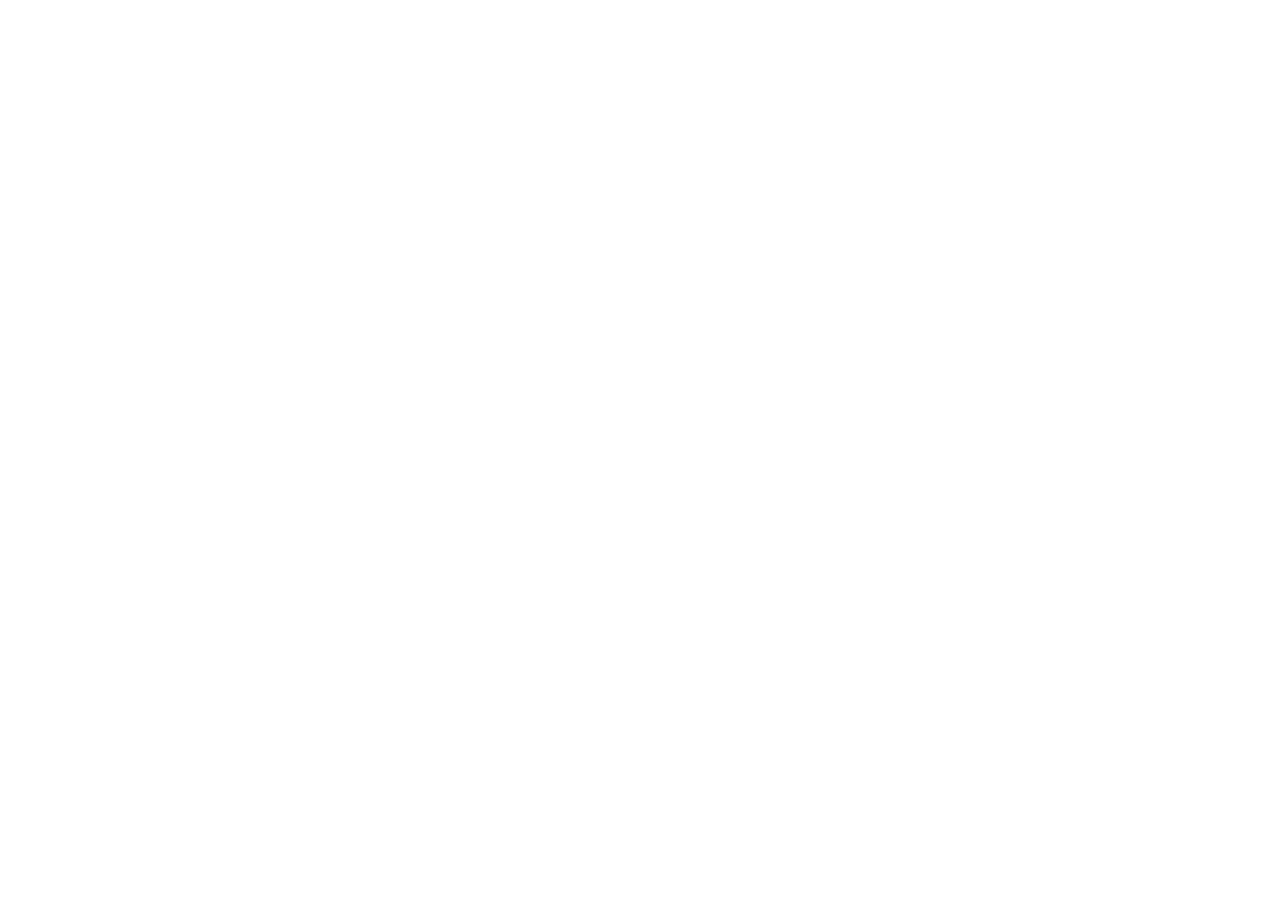
==== stormmap.html @ c69ef451 "Add files via upload" ====
<!doctype html>
<html lang="en">
<head>
    <meta charset="UTF-8">
    <meta name="viewport"
          content="width=device-width, user-scalable=no, initial-scale=1.0, maximum-scale=1.0, minimum-scale=1.0">
    <meta http-equiv="X-UA-Compatible" content="ie=edge">
    <title>stormmap</title>
</head>
<body>

</body>
</html>
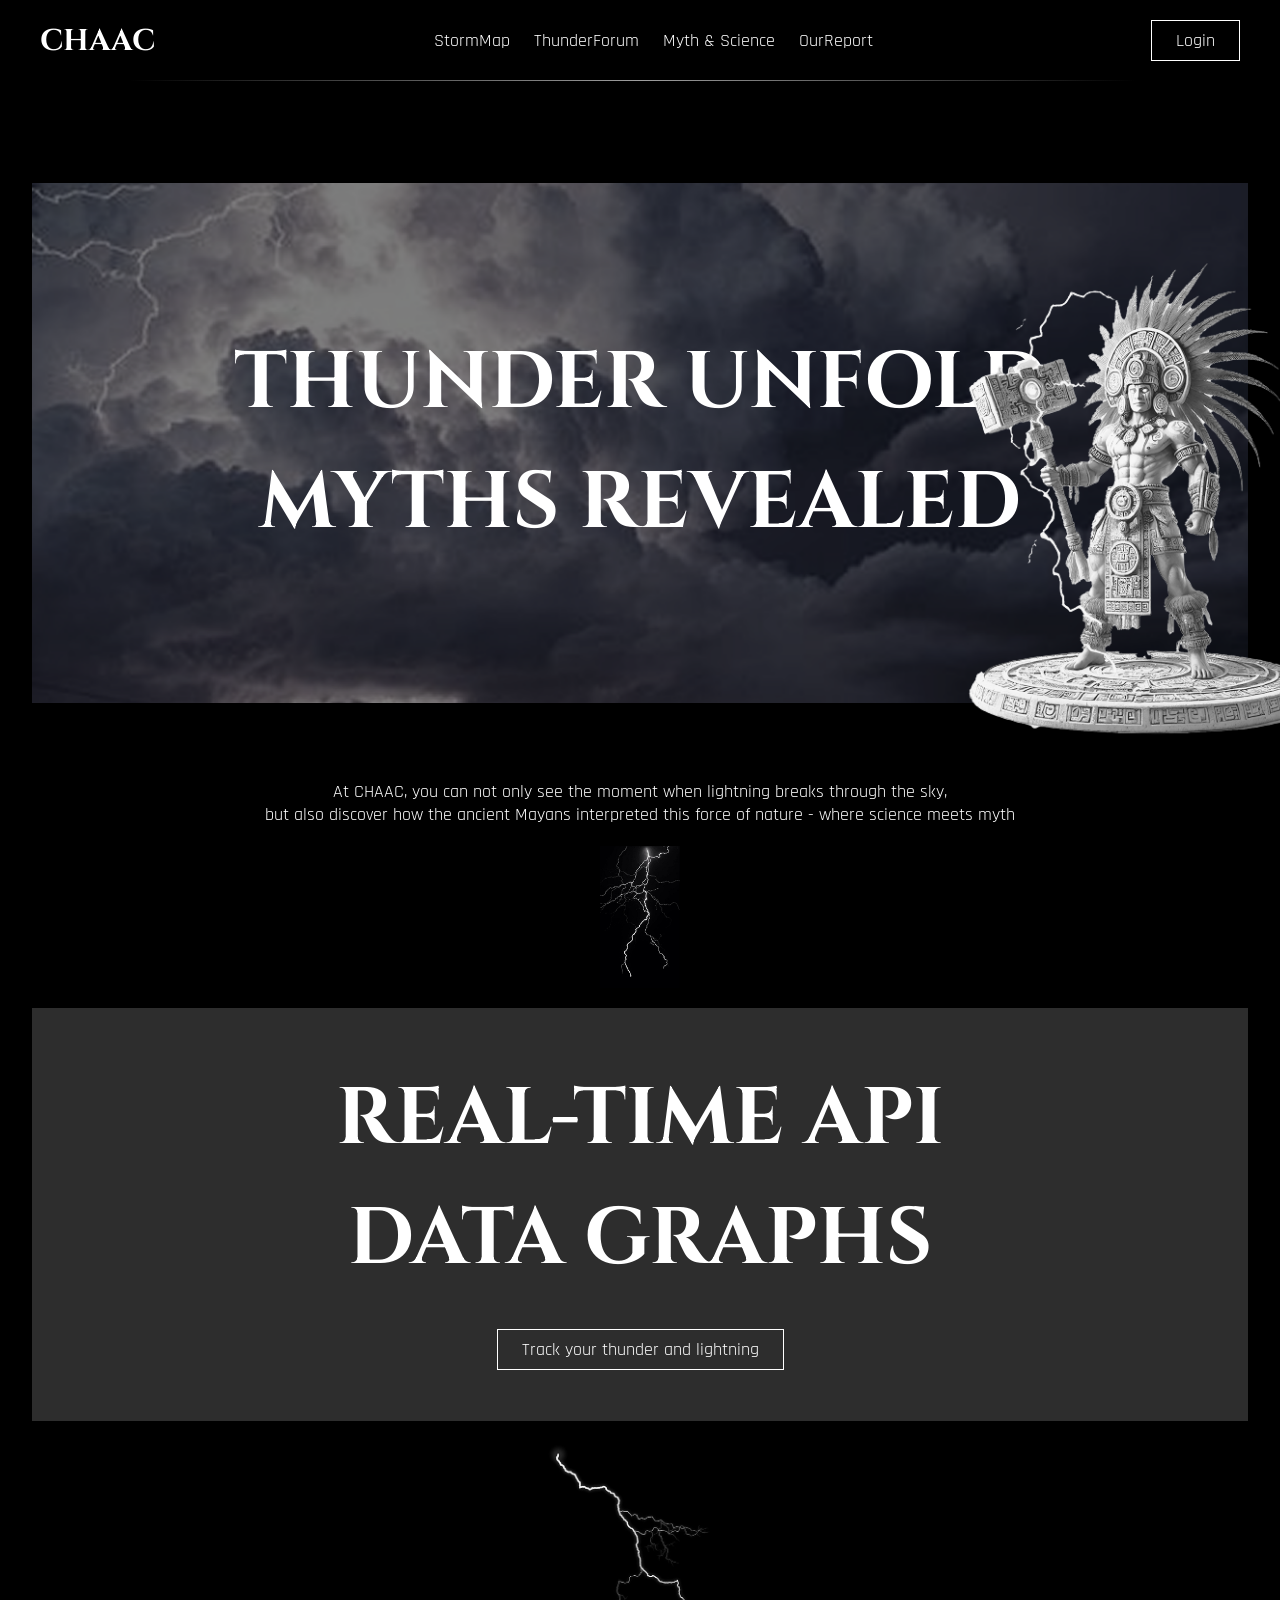
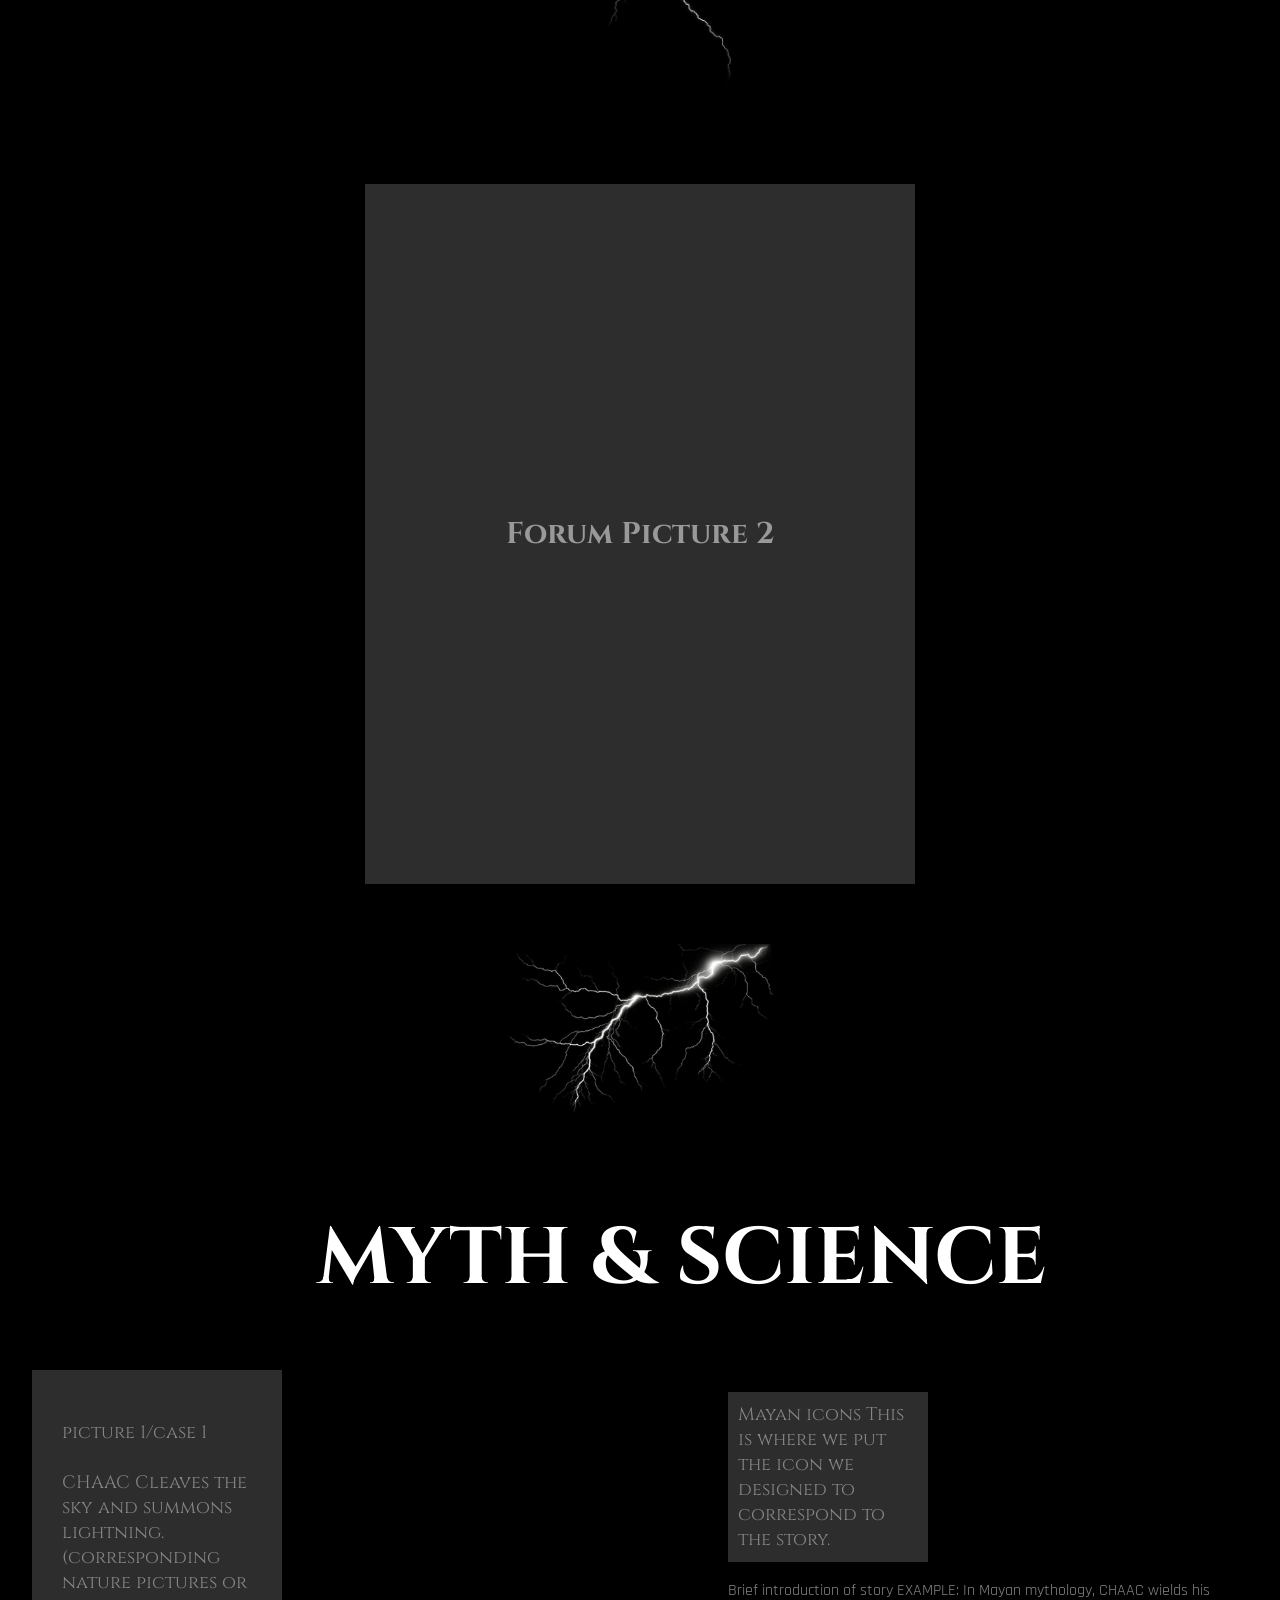
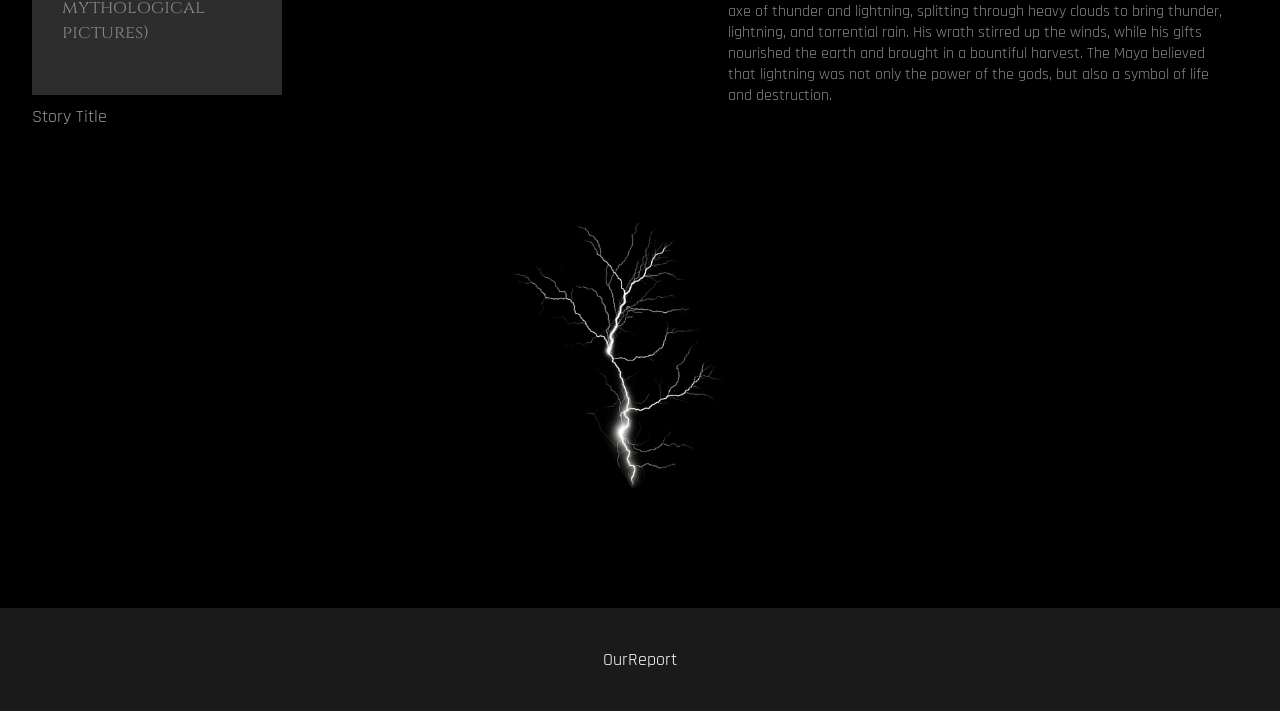
==== commit 70099a32: "Add files via upload" ====
--- a/stormmap.html
+++ b/stormmap.html
@@ -6,8 +6,155 @@
           content="width=device-width, user-scalable=no, initial-scale=1.0, maximum-scale=1.0, minimum-scale=1.0">
     <meta http-equiv="X-UA-Compatible" content="ie=edge">
     <title>stormmap</title>
+    <link rel="stylesheet" href="style.css">
 </head>
 <body>
+<header>
+    <a href="" class="logo">CHAAC</a>
+    <menu>
+        <a href="">StormMap</a>
+        <a href="">ThunderForum</a>
+        <a href="">Myth & Science</a>
+        <a href="">OurReport</a>
+    </menu>
+    <a href="" class="login">Login</a>
 
+    <div class="line"><img src="./image/navigation%20line.svg" alt=""></div>
+</header>
+<section class="map_con">
+    <div class="map_con1">
+        <div class="map_con1_img1">
+            <div class="map_con1_title">
+                thunder Unfold
+                <br>
+                Myths Revealed
+            </div>
+        </div>
+        <div class="map_con1_img2"><img src="image/img3.png"/></div>
+    </div>
+    <div class="map_con2">
+        <div class="map_con2_text">
+            At CHAAC, you can not only see the moment when lightning breaks through the sky,
+            <br>
+            but also discover how the ancient Mayans interpreted this force of nature - where science meets myth
+        </div>
+        <div class="map_con2_img"><img src="image/img4.png"/></div>
+        <div class="map_con2_con">
+            <div class="map_title">
+                Real-time API
+                <br>
+                data graphs
+            </div>
+            <a href="" class="map_con2_btn">Track your thunder and lightning</a>
+        </div>
+        <div class="map_con2_img2"><img src="image/img5.png"/></div>
+    </div>
+    <div class="map_con3">
+        <div class="map_con3_con1">
+            <div class="map_con3_con1_title">
+                THUNDER
+                <br>
+                FORUM
+            </div>
+            <a href="" class="map_con3_btn">Go To Forum</a>
+            <div class="map_con3_con1_list"></div>
+        </div>
+        <div class="map_con3_con2">Forum Picture 1</div>
+        <div class="map_con3_con3">Forum Picture 2</div>
+        <div class="map_con3_img1"><img src="image/img6.png"/></div>
+    </div>
+    <div class="map_con4">
+        <div class="map_title">myth & science</div>
+        <div class="map_con4_con">
+            <div class="map_con4_list">
+                <div>
+                    <div class="map_con4_list_left">
+                        <div class="map_con4_list_left_text">
+                            picture 1/case 1
+                            <br>
+                            <br>
+                            CHAAC Cleaves the sky and summons lightning.
+                            <br>
+                            (corresponding nature pictures or mythological pictures)
+                        </div>
+                        <div class="map_con4_list_left_title">Story Title</div>
+                    </div>
+                    <div class="map_con4_list_right">
+                        <div class="map_con4_list_right_text">
+                            Mayan icons This is where we put the icon we designed to correspond to the story.
+                        </div>
+                        <br>
+                        <div class="map_con4_list_right_des">
+                            Brief introduction of story
+                            EXAMPLE: In Mayan mythology, CHAAC wields his axe of thunder and lightning, splitting
+                            through heavy clouds to bring thunder, lightning, and torrential rain. His wrath stirred up
+                            the winds, while his gifts nourished the earth and brought in a bountiful harvest. The Maya
+                            believed that lightning was not only the power of the gods, but also a symbol of life and
+                            destruction.
+                        </div>
+                    </div>
+                </div>
+                <div>
+                    <div class="map_con4_list_left">
+                        <div class="map_con4_list_left_text">
+                            picture 1/case 1
+                            <br>
+                            <br>
+                            CHAAC Cleaves the sky and summons lightning.
+                            <br>
+                            (corresponding nature pictures or mythological pictures)
+                        </div>
+                        <div class="map_con4_list_left_title">Story Title</div>
+                    </div>
+                    <div class="map_con4_list_right">
+                        <div class="map_con4_list_right_text">
+                            Mayan icons This is where we put the icon we designed to correspond to the story.
+                        </div>
+                        <br>
+                        <div class="map_con4_list_right_des">
+                            Brief introduction of story
+                            EXAMPLE: In Mayan mythology, CHAAC wields his axe of thunder and lightning, splitting
+                            through heavy clouds to bring thunder, lightning, and torrential rain. His wrath stirred up
+                            the winds, while his gifts nourished the earth and brought in a bountiful harvest. The Maya
+                            believed that lightning was not only the power of the gods, but also a symbol of life and
+                            destruction.
+                        </div>
+                    </div>
+                </div>
+                <div>
+                    <div class="map_con4_list_left">
+                        <div class="map_con4_list_left_text">
+                            picture 1/case 1
+                            <br>
+                            <br>
+                            CHAAC Cleaves the sky and summons lightning.
+                            <br>
+                            (corresponding nature pictures or mythological pictures)
+                        </div>
+                        <div class="map_con4_list_left_title">Story Title</div>
+                    </div>
+                    <div class="map_con4_list_right">
+                        <div class="map_con4_list_right_text">
+                            Mayan icons This is where we put the icon we designed to correspond to the story.
+                        </div>
+                        <br>
+                        <div class="map_con4_list_right_des">
+                            Brief introduction of story
+                            EXAMPLE: In Mayan mythology, CHAAC wields his axe of thunder and lightning, splitting
+                            through heavy clouds to bring thunder, lightning, and torrential rain. His wrath stirred up
+                            the winds, while his gifts nourished the earth and brought in a bountiful harvest. The Maya
+                            believed that lightning was not only the power of the gods, but also a symbol of life and
+                            destruction.
+                        </div>
+                    </div>
+                    <a href="" class="map_con4_btn">Explore More</a>
+                </div>
+            </div>
+        </div>
+        <div class="map_con4_img"><img src="image/img7.png"/></div>
+    </div>
+</section>
+<footer>OurReport</footer>
+<script src="js/map.js"></script>
 </body>
 </html>
--- a/style.css
+++ b/style.css
@@ -0,0 +1,406 @@
+@import url('https://fonts.googleapis.com/css2?family=Cinzel:wght@400..900&family=Rajdhani:wght@300;400;500;600;700&display=swap');
+*{
+    padding: 0;
+    margin: 0;
+    box-sizing: border-box;
+}
+img{
+    width: 100%;
+    display: block;
+}
+.home_con{
+    width: 100vw;
+    height: 100vh;
+
+    display: flex;
+    align-items: center;
+    justify-content: center;
+    position: relative;
+    background: black;
+}
+.home_back{
+    position: absolute;
+    left: 50%;
+    top: 50%;
+    background: url("./image/img1.png") no-repeat center;
+    background-size: cover;
+    width: 100%;
+    height: 100%;
+    transform: translate(-50%,-50%);
+    transition: all 0.6s;
+}
+/*.home_animation{*/
+/*    animation: example 0.3s forwards 1;*/
+/*}*/
+/*@keyframes example {*/
+/*    0%{*/
+/*        width: 50px;*/
+/*        height: 60%;*/
+/*    }*/
+/*    50%{*/
+/*        width: 80px;*/
+/*        height: 60%;*/
+/*    }*/
+/*    70%{*/
+/*        width: 50px;*/
+/*        height: 60%;*/
+/*    }*/
+/*    80%{*/
+/*        width: 70px;*/
+/*        height: 60%;*/
+/*    }*/
+/*    90%{*/
+/*        width: 50px;*/
+/*        height: 60%;*/
+/*    }*/
+/*    95%{*/
+/*        width: 60px;*/
+/*        height: 60%;*/
+/*    }*/
+/*    100%{*/
+/*        width: 50px;*/
+/*        height: 60%;*/
+/*    }*/
+/*}*/
+.home_title{
+    font-family: "Cinzel", serif;
+    font-size: 3vw;
+    color: white;
+    z-index: 20;
+    opacity: 1;
+    transition: all 0.3s;
+}
+
+.home_btn{
+    position: absolute;
+    left: 50%;
+    transform: translateX(-50%);
+    bottom: 5%;
+    z-index: 10;
+}
+.home_btn{
+    color: #FFFFFF;
+    font-family: "Rajdhani", serif;
+    font-size: 24px;
+    font-weight: 600;
+    cursor: pointer;
+    transition: all 0.3s;
+}
+.home_btn:hover{
+    transform:translateX(-50%) scale(1.1);
+}
+.home_icon{
+    width: 30px;
+    margin: 10px auto 0 auto;
+}
+
+
+/**home page start**/
+header{
+    width: 100%;
+    padding: 20px 40px;
+    background: black;
+    display: flex;
+    justify-content: space-between;
+    align-items: center;
+    position: relative;
+}
+header a{
+    text-decoration: none;
+    color: white;
+    font-family: "Rajdhani", serif;
+}
+menu a{
+    margin: 0 10px;
+    font-size: 18px;
+}
+.logo{
+    font-family: "Cinzel", serif !important;
+    font-size: 30px;
+    font-weight: bold;
+}
+.login{
+    border: 1px solid white;
+    padding: 8px 24px;
+    font-size: 18px;
+    transition: all 0.3s;
+}
+.login:hover{
+    background: white;
+    color: black;
+}
+.line{
+    width: 80%;
+    position: absolute;
+    left: 50%;
+    transform: translateX(-50%);
+    bottom: 0;
+}
+.map_con{
+    width: 100%;
+    background: black;
+    padding: 5vw 0;
+}
+.map_con1{
+    max-width: 1300px;
+    margin: auto;
+    width: 95%;
+    display: flex;
+    align-items: center;
+    justify-content: center;
+    position: relative;
+    padding: 3vw 0;
+}
+.map_con1_img1{
+    width: 80px;
+    height: 520px;
+    background: url("./image/img2.png") no-repeat center;
+    background-size: cover;
+    transition: all 0.6s;
+    display: flex;
+    align-items: center;
+    justify-content: center;
+}
+.map_con1_title{
+    color: white;
+    text-transform: uppercase;
+    font-family: "Cinzel", serif !important;
+    font-size: 80px;
+    font-weight: bold;
+    line-height: 150%;
+    overflow: hidden;
+    text-align: center;
+    width: 1300px;
+    white-space: nowrap;
+}
+.map_con1_img2{
+    width: 30%;
+    position: absolute;
+    bottom: 0;
+    right: 0;
+    transform: translate(20%,0);
+}
+.map_con2{
+    max-width: 1300px;
+    margin: auto;
+    width: 95%;
+    background: black;
+    padding: 3vw 0;
+    /*display: flex;*/
+    /*align-items: center;*/
+    /*justify-content: center;*/
+    /*position: relative;*/
+}
+.map_con2_text{
+    text-align: center;
+    color: white;
+    font-family: "Rajdhani", serif;
+    font-size: 18px;
+}
+.map_con2_img{
+    width: 80px;
+    margin: 20px auto;
+}
+.map_con2_con{
+    width: 100%;
+    padding: 4vw 0;
+    background: #2D2D2D;
+}
+.map_title{
+    color: white;
+    text-transform: uppercase;
+    font-family: "Cinzel", serif !important;
+    font-size: 80px;
+    font-weight: bold;
+    line-height: 150%;
+    overflow: hidden;
+    text-align: center;
+    width: 1300px;
+    white-space: nowrap;
+}
+.map_con2_con{
+    display: flex;
+    flex-direction: column;
+    align-items: center;
+    justify-content: center;
+}
+.map_con2_btn{
+    border: 1px solid white;
+    font-family: "Rajdhani", serif;
+    font-size: 18px;
+    color: white;
+    text-decoration: none;
+    padding: 8px 24px;
+    transition: all 0.3s;
+    margin-top: 30px;
+}
+.map_con2_btn:hover{
+    background: white;
+    color: black;
+}
+.map_con2_img2{
+    width: 300px;
+    margin: 20px auto;
+}
+.map_con3{
+    max-width: 1300px;
+    margin: auto;
+    width: 95%;
+    background: black;
+    padding: 3vw 0;
+    position: relative;
+    overflow: hidden;
+}
+.map_con3_con1{
+    width: 550px;
+    height: 700px;
+    margin: auto;
+    text-align: center;
+    display: flex;
+    align-items: center;
+    justify-content: center;
+    flex-direction: column;
+    position: relative;
+}
+.map_con3_con1_title{
+    color: white;
+    font-size: 100px;
+    text-align: center;
+    font-weight: bold;
+    font-family: "Cinzel", serif !important;
+    margin-bottom: 40px;
+}
+.map_con3_btn{
+    border: 2px solid white;
+    font-family: "Rajdhani", serif;
+    font-size: 20px;
+    color: white;
+    text-decoration: none;
+    padding: 8px 24px;
+    transition: all 0.3s;
+    font-weight: bold;
+}
+.map_con3_btn:hover{
+    background: white;
+    color: black;
+}
+.map_con3_con1_list{
+    position: absolute;
+    height: 10px;
+    background: white;
+    width: 60%;
+    left: 50%;
+    transform: translateX(-50%);
+    bottom: 0;
+}
+.map_con3_con2,.map_con3_con3{
+    position: absolute;
+    left: 50%;
+    top: 3vw;
+    width: 550px;
+    height: 700px;
+    background: #2D2D2D;
+    transform: translateX(-50%);
+    display: flex;
+    align-items: center;
+    justify-content: center;
+    color: #999999;
+    font-size: 30px;
+    font-weight: bold;
+    font-family: "Cinzel", serif !important;
+    transition: all 0.6s;
+}
+.map_con3:hover .map_con3_con2{
+    left: 10%;
+    top: 10vw;
+    transform: translateX(-50%) rotate(-15deg);
+}
+.map_con3:hover .map_con3_con3{
+    left: 90%;
+    top: 10vw;
+    transform: translateX(-50%) rotate(15deg);
+}
+.map_con3_img1{
+    width: 300px;
+    margin: 60px auto 0 auto;
+}
+.map_con4{
+    max-width: 1300px;
+    margin: auto;
+    width: 95%;
+    background: black;
+    padding: 3vw 0;
+}
+.map_con4_con{
+    width: 100%;
+    overflow-x: auto;
+    margin-top: 4vw;
+}
+.map_con4_list{
+    width: 300%;
+    display: grid;
+    grid-template-columns: repeat(3,1fr);
+    grid-gap: 30px;
+}
+.map_con4_list>div{
+    display: flex;
+    justify-content: space-between;
+    align-items: center;
+}
+.map_con4_list_left_text{
+    padding: 50px 30px;
+    color: #868686;
+    background: #2D2D2D;
+    font-family: "Cinzel", serif !important;
+    font-size: 18px;
+    width: 250px;
+}
+.map_con4_list_left_title{
+    font-size: 18px;
+    font-family: "Rajdhani", serif;
+    color: #999999;
+    margin-top: 10px;
+}
+.map_con4_list_right_text{
+    width: 200px;
+    color: #868686;
+    background: #2D2D2D;
+    font-family: "Cinzel", serif !important;
+    font-size: 18px;
+    padding: 10px;
+}
+.map_con4_list_right_des{
+    font-family: "Rajdhani", serif !important;
+    font-size: 16px;
+    color: #868686;
+    width: 500px;
+}
+.map_con4_btn{
+    border: 1px solid white;
+    font-family: "Rajdhani", serif;
+    font-size: 18px;
+    color: white;
+    text-decoration: none;
+    padding: 8px 24px;
+    transition: all 0.3s;
+    margin-top: 30px;
+}
+.map_con4_btn:hover{
+    background: white;
+    color: black;
+}
+.map_con4_img{
+    width: 300px;
+    margin: 3vw auto 0 auto;
+}
+footer{
+    background: #1A1A1A;
+    color: white;
+    font-family: "Rajdhani", serif;
+    font-size: 18px;
+    text-align: center;
+    padding: 40px 0;
+}
+/**home page end**/
+
+
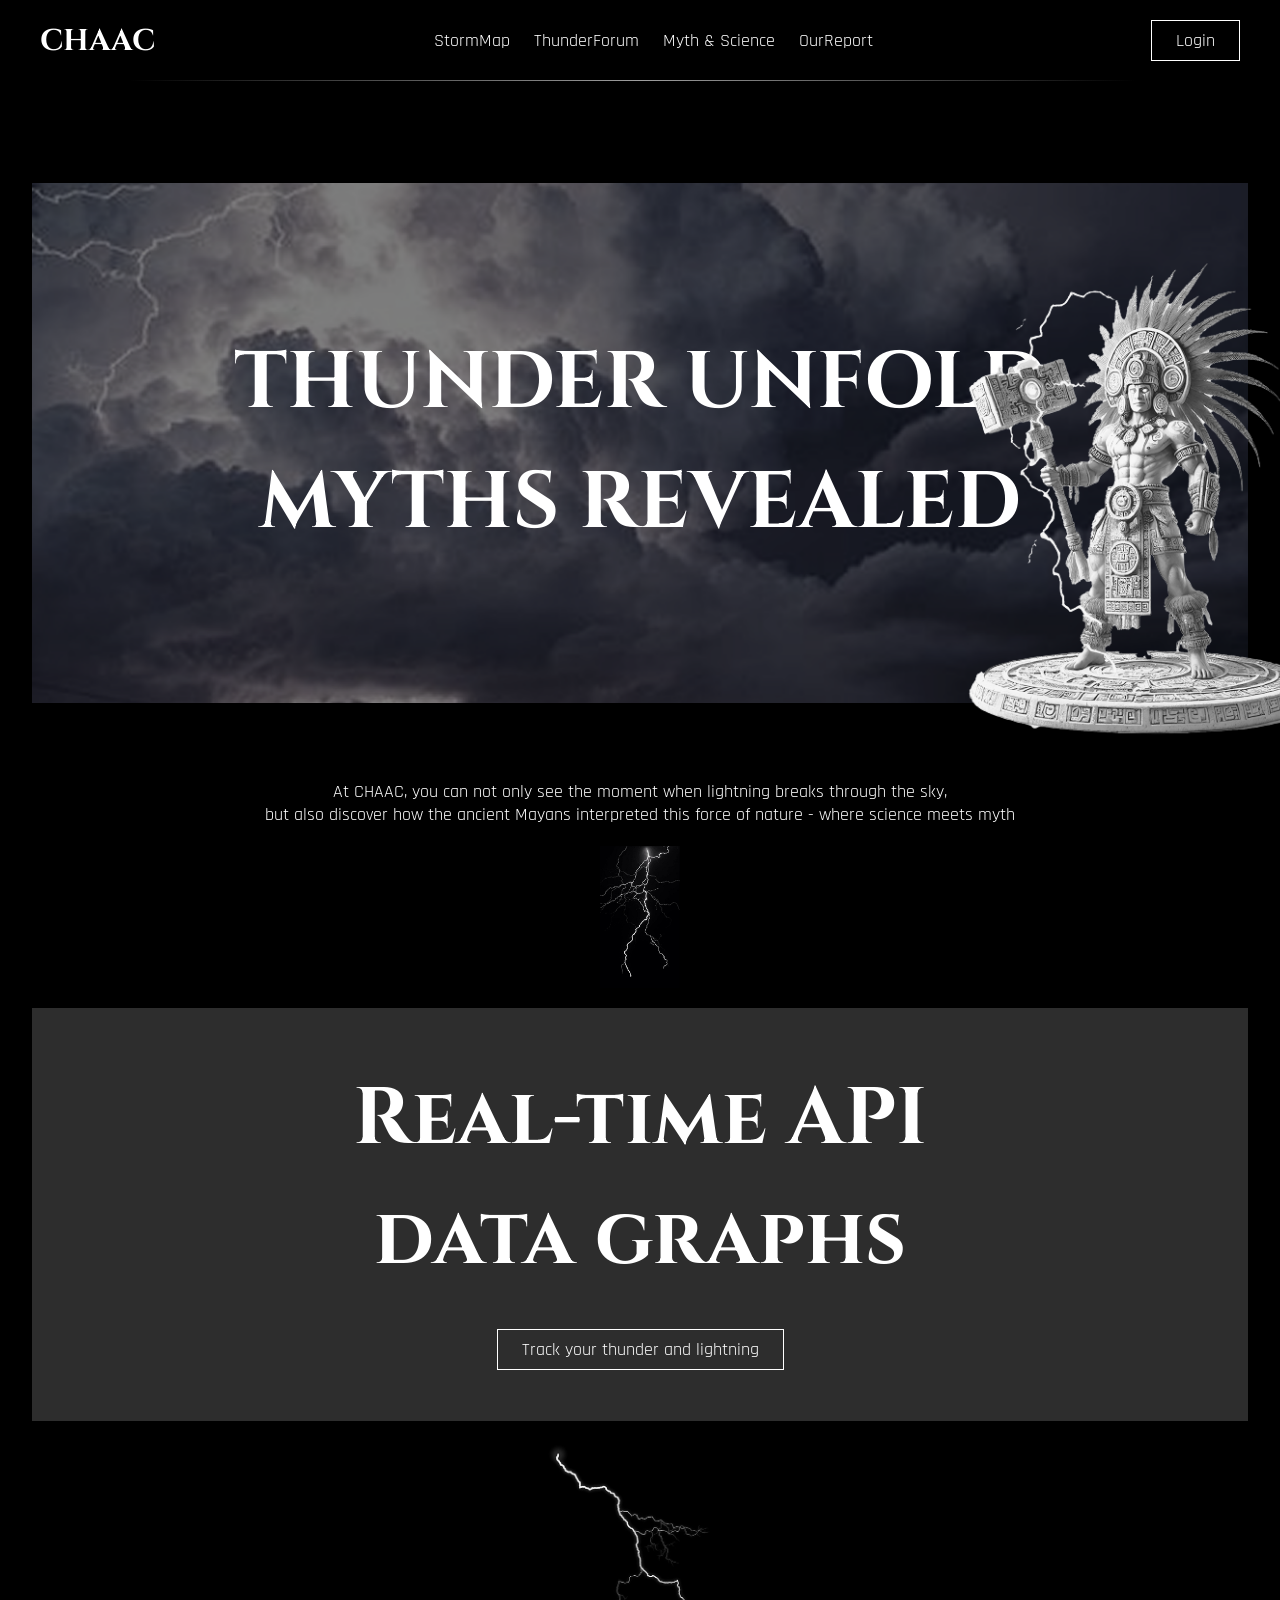
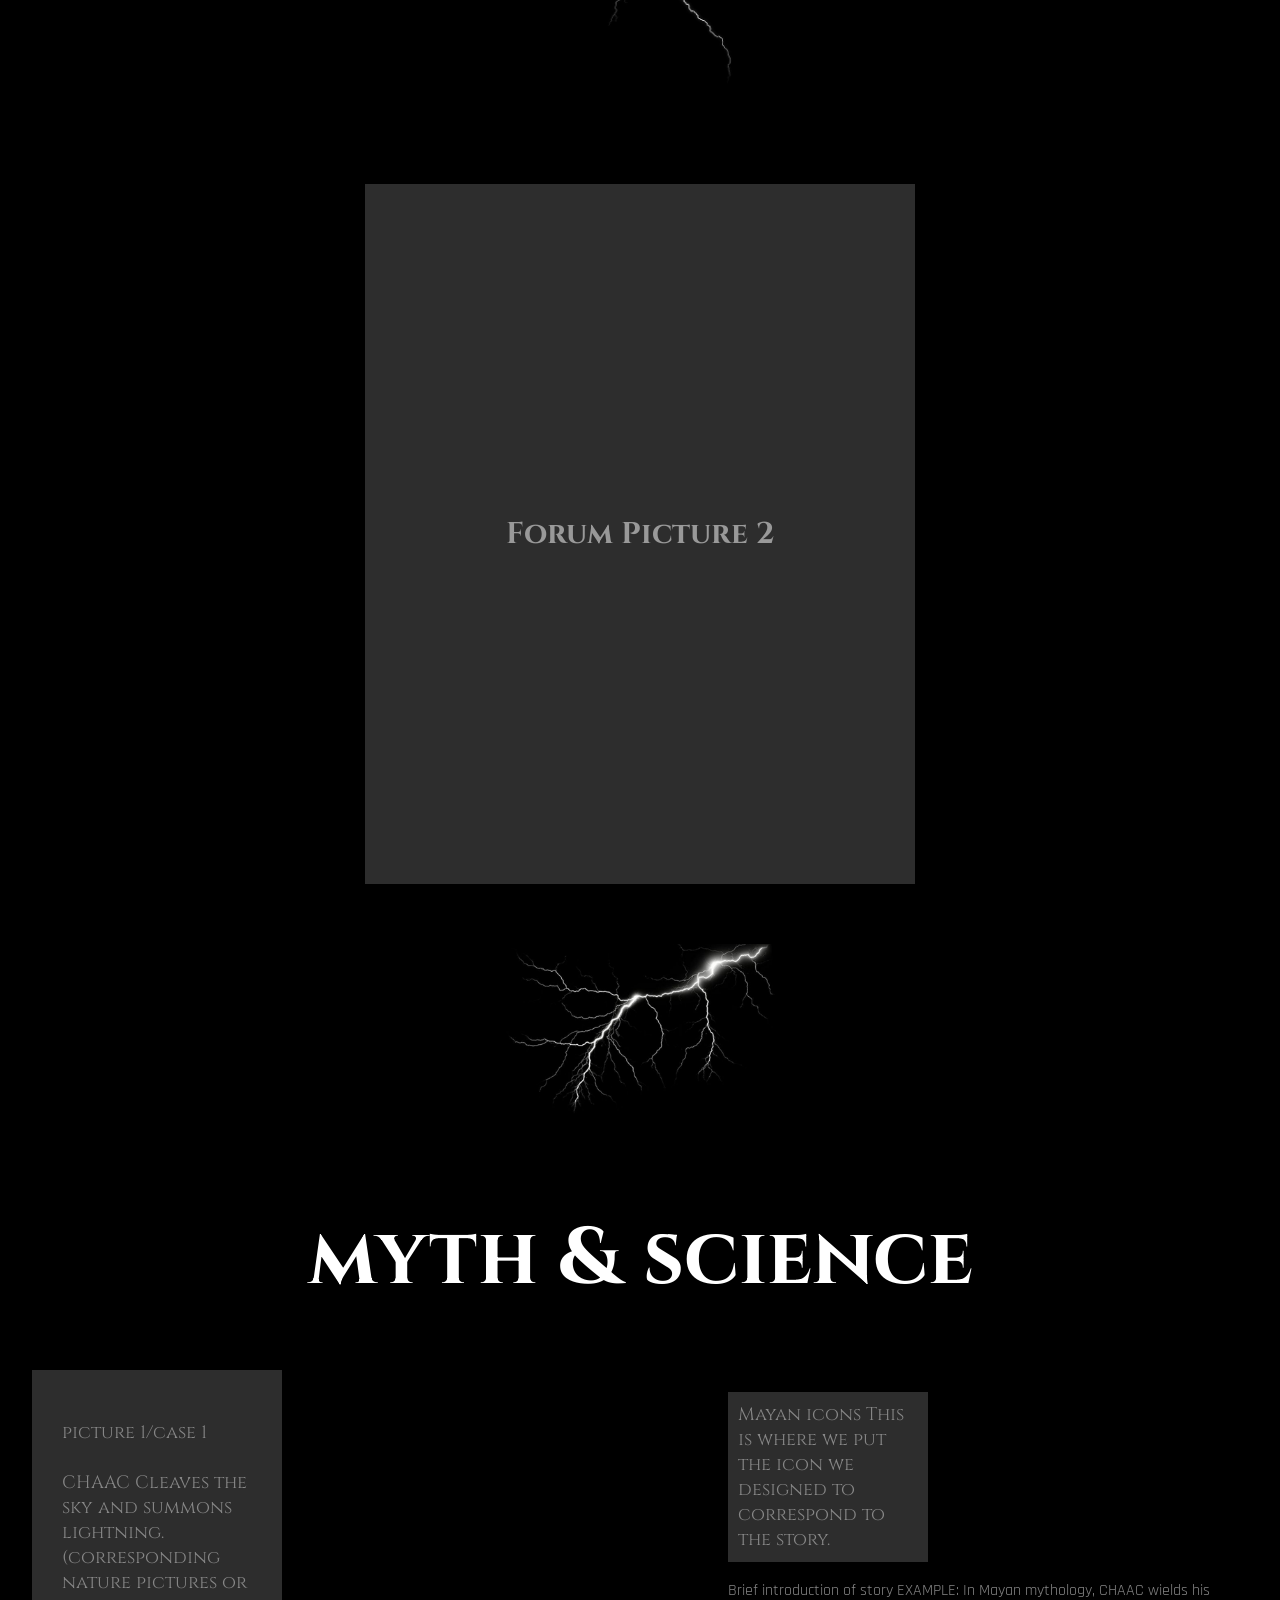
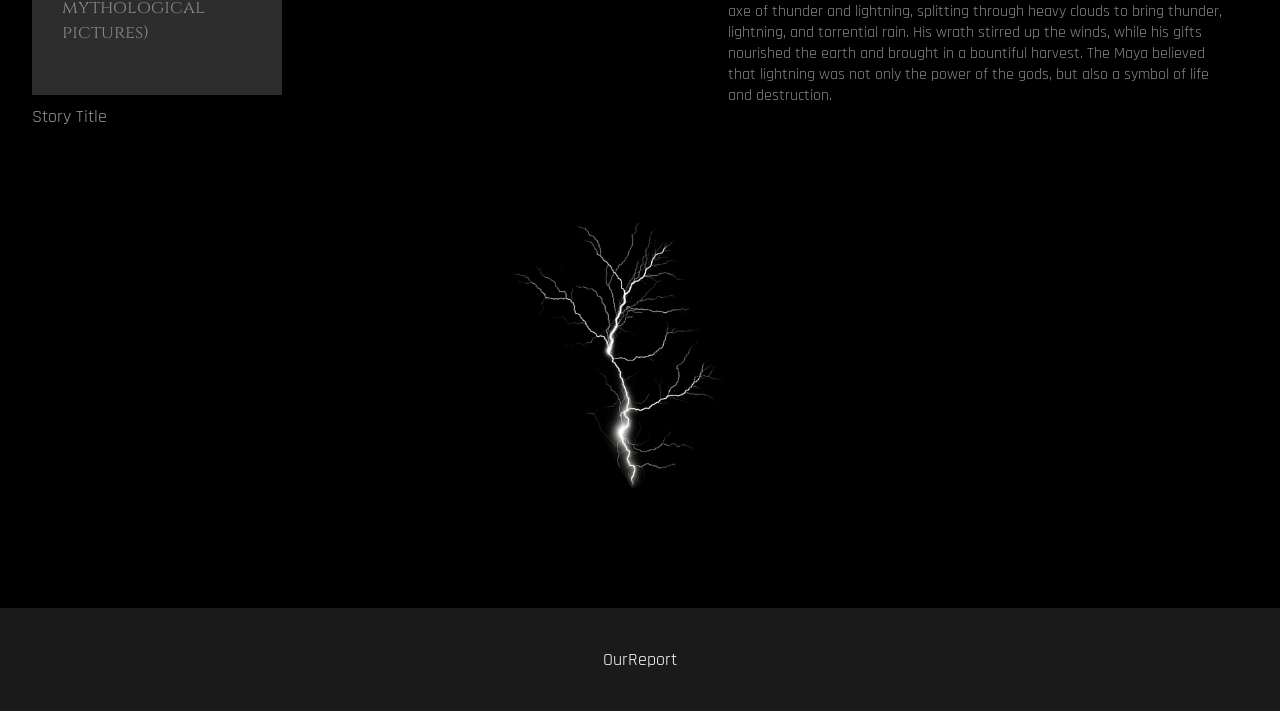
==== commit 37e80908: "Add files via upload" ====
--- a/stormmap.html
+++ b/stormmap.html
@@ -5,19 +5,19 @@
     <meta name="viewport"
           content="width=device-width, user-scalable=no, initial-scale=1.0, maximum-scale=1.0, minimum-scale=1.0">
     <meta http-equiv="X-UA-Compatible" content="ie=edge">
-    <title>stormmap</title>
+    <title>StormMap</title>
     <link rel="stylesheet" href="style.css">
 </head>
 <body>
 <header>
-    <a href="" class="logo">CHAAC</a>
+    <a href="./stormmap.html" class="logo">CHAAC</a>
     <menu>
-        <a href="">StormMap</a>
-        <a href="">ThunderForum</a>
-        <a href="">Myth & Science</a>
-        <a href="">OurReport</a>
+        <a href="./stormmap1.html">StormMap</a>
+        <a href="./forum.html">ThunderForum</a>
+        <a href="#">Myth & Science</a>
+        <a href="./ourreprt.html">OurReport</a>
     </menu>
-    <a href="" class="login">Login</a>
+    <a href="./login.html" class="login">Login</a>
 
     <div class="line"><img src="./image/navigation%20line.svg" alt=""></div>
 </header>
@@ -45,18 +45,19 @@
                 <br>
                 data graphs
             </div>
-            <a href="" class="map_con2_btn">Track your thunder and lightning</a>
+            <a href="./stormmap1.html" class="map_con2_btn">Track your thunder and lightning</a>
         </div>
         <div class="map_con2_img2"><img src="image/img5.png"/></div>
     </div>
     <div class="map_con3">
         <div class="map_con3_con1">
+            <div class="map_con3_con1_top_title">Share Storms <div class="axe"><img src="./image/axe.svg" alt=""></div>Talking Storms</div>
             <div class="map_con3_con1_title">
                 THUNDER
                 <br>
                 FORUM
             </div>
-            <a href="" class="map_con3_btn">Go To Forum</a>
+            <a href="./forum.html" class="map_con3_btn">Go To Forum</a>
             <div class="map_con3_con1_list"></div>
         </div>
         <div class="map_con3_con2">Forum Picture 1</div>
--- a/style.css
+++ b/style.css
@@ -1,14 +1,17 @@
 @import url('https://fonts.googleapis.com/css2?family=Cinzel:wght@400..900&family=Rajdhani:wght@300;400;500;600;700&display=swap');
-*{
+
+* {
     padding: 0;
     margin: 0;
     box-sizing: border-box;
 }
-img{
+
+img {
     width: 100%;
     display: block;
 }
-.home_con{
+
+.home_con {
     width: 100vw;
     height: 100vh;
 
@@ -18,7 +21,8 @@
     position: relative;
     background: black;
 }
-.home_back{
+
+.home_back {
     position: absolute;
     left: 50%;
     top: 50%;
@@ -26,9 +30,10 @@
     background-size: cover;
     width: 100%;
     height: 100%;
-    transform: translate(-50%,-50%);
+    transform: translate(-50%, -50%);
     transition: all 0.6s;
 }
+
 /*.home_animation{*/
 /*    animation: example 0.3s forwards 1;*/
 /*}*/
@@ -62,7 +67,7 @@
 /*        height: 60%;*/
 /*    }*/
 /*}*/
-.home_title{
+.home_title {
     font-family: "Cinzel", serif;
     font-size: 3vw;
     color: white;
@@ -71,14 +76,15 @@
     transition: all 0.3s;
 }
 
-.home_btn{
+.home_btn {
     position: absolute;
     left: 50%;
     transform: translateX(-50%);
     bottom: 5%;
     z-index: 10;
 }
-.home_btn{
+
+.home_btn {
     color: #FFFFFF;
     font-family: "Rajdhani", serif;
     font-size: 24px;
@@ -86,17 +92,19 @@
     cursor: pointer;
     transition: all 0.3s;
 }
-.home_btn:hover{
-    transform:translateX(-50%) scale(1.1);
-}
-.home_icon{
+
+.home_btn:hover {
+    transform: translateX(-50%) scale(1.1);
+}
+
+.home_icon {
     width: 30px;
     margin: 10px auto 0 auto;
 }
 
 
 /**home page start**/
-header{
+header {
     width: 100%;
     padding: 20px 40px;
     background: black;
@@ -105,43 +113,51 @@
     align-items: center;
     position: relative;
 }
-header a{
+
+header a {
     text-decoration: none;
     color: white;
     font-family: "Rajdhani", serif;
 }
-menu a{
+
+menu a {
     margin: 0 10px;
     font-size: 18px;
 }
-.logo{
+
+.logo {
     font-family: "Cinzel", serif !important;
     font-size: 30px;
     font-weight: bold;
 }
-.login{
+
+.login {
     border: 1px solid white;
     padding: 8px 24px;
     font-size: 18px;
     transition: all 0.3s;
 }
-.login:hover{
+
+.login:hover {
     background: white;
     color: black;
 }
-.line{
+
+.line {
     width: 80%;
     position: absolute;
     left: 50%;
     transform: translateX(-50%);
     bottom: 0;
 }
-.map_con{
+
+.map_con {
     width: 100%;
     background: black;
     padding: 5vw 0;
 }
-.map_con1{
+
+.map_con1 {
     max-width: 1300px;
     margin: auto;
     width: 95%;
@@ -151,8 +167,9 @@
     position: relative;
     padding: 3vw 0;
 }
-.map_con1_img1{
-    width: 80px;
+
+.map_con1_img1 {
+    width: 50px;
     height: 520px;
     background: url("./image/img2.png") no-repeat center;
     background-size: cover;
@@ -161,7 +178,8 @@
     align-items: center;
     justify-content: center;
 }
-.map_con1_title{
+
+.map_con1_title {
     color: white;
     text-transform: uppercase;
     font-family: "Cinzel", serif !important;
@@ -173,14 +191,16 @@
     width: 1300px;
     white-space: nowrap;
 }
-.map_con1_img2{
+
+.map_con1_img2 {
     width: 30%;
     position: absolute;
     bottom: 0;
     right: 0;
-    transform: translate(20%,0);
-}
-.map_con2{
+    transform: translate(20%, 0);
+}
+
+.map_con2 {
     max-width: 1300px;
     margin: auto;
     width: 95%;
@@ -191,40 +211,47 @@
     /*justify-content: center;*/
     /*position: relative;*/
 }
-.map_con2_text{
-    text-align: center;
-    color: white;
-    font-family: "Rajdhani", serif;
-    font-size: 18px;
-}
-.map_con2_img{
+
+.map_con2_text {
+    text-align: center;
+    color: white;
+    font-family: "Rajdhani", serif;
+    font-size: 18px;
+}
+
+.map_con2_img {
     width: 80px;
     margin: 20px auto;
 }
-.map_con2_con{
+
+.map_con2_con {
     width: 100%;
     padding: 4vw 0;
     background: #2D2D2D;
 }
-.map_title{
-    color: white;
-    text-transform: uppercase;
+
+.map_title {
+    color: white;
+    /*text-transform: uppercase;*/
     font-family: "Cinzel", serif !important;
     font-size: 80px;
     font-weight: bold;
     line-height: 150%;
     overflow: hidden;
     text-align: center;
-    width: 1300px;
+    max-width: 1300px;
+    width: 100%;
     white-space: nowrap;
 }
-.map_con2_con{
+
+.map_con2_con {
     display: flex;
     flex-direction: column;
     align-items: center;
     justify-content: center;
 }
-.map_con2_btn{
+
+.map_con2_btn {
     border: 1px solid white;
     font-family: "Rajdhani", serif;
     font-size: 18px;
@@ -234,15 +261,18 @@
     transition: all 0.3s;
     margin-top: 30px;
 }
-.map_con2_btn:hover{
+
+.map_con2_btn:hover {
     background: white;
     color: black;
 }
-.map_con2_img2{
+
+.map_con2_img2 {
     width: 300px;
     margin: 20px auto;
 }
-.map_con3{
+
+.map_con3 {
     max-width: 1300px;
     margin: auto;
     width: 95%;
@@ -251,7 +281,8 @@
     position: relative;
     overflow: hidden;
 }
-.map_con3_con1{
+
+.map_con3_con1 {
     width: 550px;
     height: 700px;
     margin: auto;
@@ -262,7 +293,27 @@
     flex-direction: column;
     position: relative;
 }
-.map_con3_con1_title{
+
+.map_con3_con1_top_title {
+    color: white;
+    text-align: center;
+    font-family: "Rajdhani", serif !important;
+    display: flex;
+    align-items: center;
+    justify-content: center;
+    position: absolute;
+    left: 50%;
+    transform: translateX(-50%);
+    top: 0;
+    font-size: 18px;
+}
+
+.axe {
+    width: 25px;
+    margin: 0 20px;
+}
+
+.map_con3_con1_title {
     color: white;
     font-size: 100px;
     text-align: center;
@@ -270,7 +321,8 @@
     font-family: "Cinzel", serif !important;
     margin-bottom: 40px;
 }
-.map_con3_btn{
+
+.map_con3_btn {
     border: 2px solid white;
     font-family: "Rajdhani", serif;
     font-size: 20px;
@@ -280,11 +332,13 @@
     transition: all 0.3s;
     font-weight: bold;
 }
-.map_con3_btn:hover{
+
+.map_con3_btn:hover {
     background: white;
     color: black;
 }
-.map_con3_con1_list{
+
+.map_con3_con1_list {
     position: absolute;
     height: 10px;
     background: white;
@@ -293,7 +347,8 @@
     transform: translateX(-50%);
     bottom: 0;
 }
-.map_con3_con2,.map_con3_con3{
+
+.map_con3_con2, .map_con3_con3 {
     position: absolute;
     left: 50%;
     top: 3vw;
@@ -310,44 +365,52 @@
     font-family: "Cinzel", serif !important;
     transition: all 0.6s;
 }
-.map_con3:hover .map_con3_con2{
+
+.map_con3:hover .map_con3_con2 {
     left: 10%;
     top: 10vw;
     transform: translateX(-50%) rotate(-15deg);
 }
-.map_con3:hover .map_con3_con3{
+
+.map_con3:hover .map_con3_con3 {
     left: 90%;
     top: 10vw;
     transform: translateX(-50%) rotate(15deg);
 }
-.map_con3_img1{
+
+.map_con3_img1 {
     width: 300px;
     margin: 60px auto 0 auto;
 }
-.map_con4{
+
+.map_con4 {
     max-width: 1300px;
     margin: auto;
     width: 95%;
     background: black;
     padding: 3vw 0;
 }
-.map_con4_con{
+
+.map_con4_con {
     width: 100%;
     overflow-x: auto;
     margin-top: 4vw;
 }
-.map_con4_list{
+
+.map_con4_list {
     width: 300%;
     display: grid;
-    grid-template-columns: repeat(3,1fr);
+    grid-template-columns: repeat(3, 1fr);
     grid-gap: 30px;
 }
-.map_con4_list>div{
+
+.map_con4_list > div {
     display: flex;
     justify-content: space-between;
     align-items: center;
 }
-.map_con4_list_left_text{
+
+.map_con4_list_left_text {
     padding: 50px 30px;
     color: #868686;
     background: #2D2D2D;
@@ -355,13 +418,15 @@
     font-size: 18px;
     width: 250px;
 }
-.map_con4_list_left_title{
+
+.map_con4_list_left_title {
     font-size: 18px;
     font-family: "Rajdhani", serif;
     color: #999999;
     margin-top: 10px;
 }
-.map_con4_list_right_text{
+
+.map_con4_list_right_text {
     width: 200px;
     color: #868686;
     background: #2D2D2D;
@@ -369,13 +434,15 @@
     font-size: 18px;
     padding: 10px;
 }
-.map_con4_list_right_des{
+
+.map_con4_list_right_des {
     font-family: "Rajdhani", serif !important;
     font-size: 16px;
     color: #868686;
     width: 500px;
 }
-.map_con4_btn{
+
+.map_con4_btn {
     border: 1px solid white;
     font-family: "Rajdhani", serif;
     font-size: 18px;
@@ -385,15 +452,18 @@
     transition: all 0.3s;
     margin-top: 30px;
 }
-.map_con4_btn:hover{
+
+.map_con4_btn:hover {
     background: white;
     color: black;
 }
-.map_con4_img{
+
+.map_con4_img {
     width: 300px;
     margin: 3vw auto 0 auto;
 }
-footer{
+
+footer {
     background: #1A1A1A;
     color: white;
     font-family: "Rajdhani", serif;
@@ -401,6 +471,453 @@
     text-align: center;
     padding: 40px 0;
 }
+
 /**home page end**/
 
-
+/*map style start*/
+.map_header {
+    background: #2D2D2D;
+    position: fixed !important;
+    top: 0;
+    left: 0;
+    z-index: 99;
+}
+
+.map2_con {
+    width: 100vw;
+    height: 100vh;
+    background: #2D2D2D;
+    position: relative;
+    display: flex;
+    align-items: center;
+    justify-content: center;
+    flex-direction: column;
+    overflow: hidden;
+}
+
+.map2_con_sm_title {
+    color: white;
+    font-family: "Cinzel", serif !important;
+    font-size: 24px;
+}
+
+.map2_con_des {
+    font-family: "Rajdhani", serif;
+    font-size: 18px;
+    text-align: center;
+    text-transform: capitalize;
+    color: white;
+}
+
+.map2_img_con {
+    width: 100%;
+    position: absolute;
+    left: 0;
+    bottom: 0;
+    transform: translateY(90%);
+    transition: all 0.3s;
+}
+
+.map2_img_con:hover {
+    transform: translateY(50%);
+}
+
+.icon2 {
+    width: 20px;
+    margin: 0 auto 5px auto;
+}
+
+.map2_img_btn {
+    position: absolute;
+    left: 50%;
+    transform: translateX(-50%);
+    top: 25%;
+    text-align: center;
+    color: white;
+    font-family: "Rajdhani", serif;
+    font-size: 18px;
+    cursor: pointer;
+    transition: all 0.3s;
+}
+
+.map2_img_btn:hover {
+    transform: translateX(-50%) scale(1.1);
+}
+
+.map2_ipt {
+    width: 400px;
+    border: 1px solid white;
+    padding: 5px;
+    margin-top: 20px;
+    height: auto;
+    display: flex;
+    justify-content: space-between;
+}
+
+.map2_btn {
+    text-decoration: none;
+    background: white;
+    color: black;
+    padding: 8px 20px;
+    font-family: "Rajdhani", serif;
+    font-size: 18px;
+    display: block;
+}
+
+.map2_ipt input {
+    width: calc(100% - 80px);
+    background: none;
+    border: none;
+    outline: none;
+}
+
+/*map style end*/
+
+
+/*forum style start*/
+.forum_con {
+    width: 100%;
+    min-height: 100vh;
+    background: #2D2D2D;
+    display: flex;
+    align-items: center;
+    justify-content: center;
+    padding: 6vw 0;
+    overflow-x: hidden;
+}
+
+.forum_con_earth {
+    width: 60%;
+    position: relative;
+}
+
+.forum_text {
+    color: white;
+    font-family: "Rajdhani", serif;
+    position: absolute;
+    left: 50%;
+    top: 50%;
+    transform: translate(-50%, -50%);
+    text-transform: uppercase;
+    font-size: 20px;
+    width: 100%;
+    text-align: center;
+}
+
+.forum_icon1 {
+    width: 100px;
+    transition: all 0.3s;
+    position: absolute;
+    left: 45%;
+    top: 15%;
+    cursor: pointer;
+    text-align: center;
+}
+
+.forum_icon1 img {
+    width: 30px;
+    margin: auto;
+}
+
+.forum_icon1:hover {
+    transform: scale(1.1);
+}
+
+.forum_icon2 {
+    width: 25px;
+    transition: all 0.3s;
+    position: absolute;
+    left: 30%;
+    top: 30%;
+}
+
+.forum_icon3 {
+    width: 25px;
+    transition: all 0.3s;
+    position: absolute;
+    left: 70%;
+    top: 20%;
+}
+
+.forum_icon4 {
+    width: 20px;
+    transition: all 0.3s;
+    position: absolute;
+    left: 55%;
+    top: 60%;
+}
+
+.forum_icon5 {
+    width: 20px;
+    transition: all 0.3s;
+    left: 15%;
+    top: 70%;
+    position: absolute;
+}
+
+.forum_icon6 {
+    width: 20px;
+    transition: all 0.3s;
+    left: 75%;
+    top: 80%;
+    position: absolute;
+}
+
+.forum_icon1 span {
+    font-family: "Rajdhani", serif;
+    color: white;
+    white-space: nowrap;
+    opacity: 0;
+    transition: all 0.3s;
+}
+
+.forum_icon1:hover span {
+    opacity: 1;
+}
+
+.forum2_con {
+    width: 100%;
+    background: #2D2D2D;
+    padding: 5vw 0;
+}
+
+.forum2_con1 {
+    max-width: 1300px;
+    margin: auto;
+    width: 95%;
+}
+
+.forum2_con1_img {
+    width: 100%;
+    margin-top: 2vw;
+    position: relative;
+}
+
+.forum2_con1_text {
+    position: absolute;
+    left: 50%;
+    top: 50%;
+    transform: translate(-50%, -50%);
+    color: white;
+    font-family: "Cinzel", serif !important;
+    font-size: 24px;
+    font-weight: bold;
+}
+
+.forum2_con2 {
+    max-width: 1300px;
+    margin: auto;
+    width: 95%;
+    padding: 4vw 0;
+}
+
+.forum2_con2_title {
+    color: white;
+    text-align: center;
+    font-family: "Rajdhani", serif !important;
+    display: flex;
+    align-items: center;
+    justify-content: center;
+    font-size: 18px;
+}
+
+.forum2_con2_text {
+    color: white;
+    text-align: center;
+    font-family: "Rajdhani", serif !important;
+    font-size: 18px;
+    margin: 2vw 0;
+}
+
+.forum2_con2_text_bg {
+    color: white;
+    text-align: center;
+    font-family: "Rajdhani", serif !important;
+    font-size: 24px;
+}
+
+.forum2_con2_text_bg span {
+    font-size: 18px;
+}
+
+.forum2_con3 {
+    max-width: 1300px;
+    margin: auto;
+    width: 95%;
+    padding: 4vw 0;
+    display: flex;
+    justify-content: space-between;
+    align-items: center;
+}
+
+.forum2_con3_left {
+    width: 70%;
+}
+
+.forum2_con3_right {
+    width: 150px;
+
+}
+
+.forum2_con3_right_list {
+    width: 100%;
+    display: flex;
+    flex-direction: column;
+    justify-content: flex-end;
+    align-items: flex-end;
+}
+
+.forum2_con3_right_list > div {
+    width: 100%;
+    height: 80px;
+    cursor: pointer;
+    transition: all 0.3s;
+    margin: 10px 0;
+}
+
+.forum2_con3_right_list img {
+    width: 100%;
+    height: 100%;
+    object-fit: cover;
+    object-position: center;
+    transition: all 0.2s;
+}
+
+.forum2_con3_right_list img:hover {
+    transform: scale(1.2);
+}
+
+.forum2_con3_add {
+    width: 40px !important;
+    height: 40px !important;
+    margin: auto;
+    cursor: pointer;
+}
+
+.forum2_con3_right_img_active {
+    transform: scale(1.2) !important;
+    border: 2px solid white;
+}
+
+/*forum style end*/
+
+/*login style start*/
+.login_con{
+    width: 100%;
+    height: 100vh;
+    background: black;
+    display: flex;
+    align-items: center;
+    justify-content: center;
+}
+.login_box{
+    max-width: 1330px;
+    width: 95%;
+    margin: auto;
+    display: flex;
+    justify-content: space-between;
+}
+.login_box>div{
+    width: 48%;
+}
+.login_box_left{
+    display: flex;
+    position: relative;
+}
+.login_box_left>div{
+    width: 50%;
+}
+.login_box_left_title{
+    color: white;
+    /*text-transform: uppercase;*/
+    font-family: "Cinzel", serif !important;
+    font-size: 80px;
+    font-weight: bold;
+    line-height: 150%;
+    position: absolute;
+    left: 0;
+    top: 50%;
+    transform: translateY(-50%);
+}
+.login_box_left_des{
+    color: white;
+    font-family: "Rajdhani", serif !important;
+    font-size: 24px;
+    position: absolute;
+    left: 0;
+    bottom: 0;
+}
+.login_box_right{
+    background: #B4B4B4;
+    padding: 50px 40px;
+}
+.login_box_right input{
+    width: 100%;
+    height: 45px;
+    background: none;
+    /*border: none;*/
+    outline: none;
+    border: 1px solid black;
+    padding: 5px;
+}
+.login_box_right label{
+    font-family: "Rajdhani", serif !important;
+    font-size: 20px;
+}
+.login_box_right>div{
+    margin-bottom: 20px;
+}
+.check_ipt{
+    display: flex;
+    align-items: center;
+
+}
+.check_ipt input{
+    width: 25px !important;
+    height: 25px !important;
+    background: none !important;
+    margin-right: 10px;
+}
+.check_ipt label{
+    font-weight: 500;
+}
+.login_form_btn{
+    width: 50%;
+    padding: 10px 0;
+    background: #2D2D2D;
+    color: white;
+    font-family: "Rajdhani", serif !important;
+    font-size: 20px;
+    border: none;
+    margin:0 auto 20px auto;
+    display: block;
+    cursor: pointer;
+    transition: all 0.3s;
+
+}
+.login_form_btn:hover{
+    background: #1A1A1A;
+}
+.form_des{
+    font-family: "Rajdhani", serif !important;
+    font-size: 20px;
+    text-align: center;
+    font-weight: bold;
+}
+/*login style end*/
+.ourreprt_con{
+    width: 100%;
+    min-height: 100vh;
+    display: flex;
+    align-items: center;
+    justify-content: center;
+    background: black;
+}
+.ourreprt_box{
+    max-width: 1300px;
+    width: 95%;
+    color: white;
+    font-family: "Rajdhani", serif !important;
+    font-size: 18px;
+    margin: auto;
+}
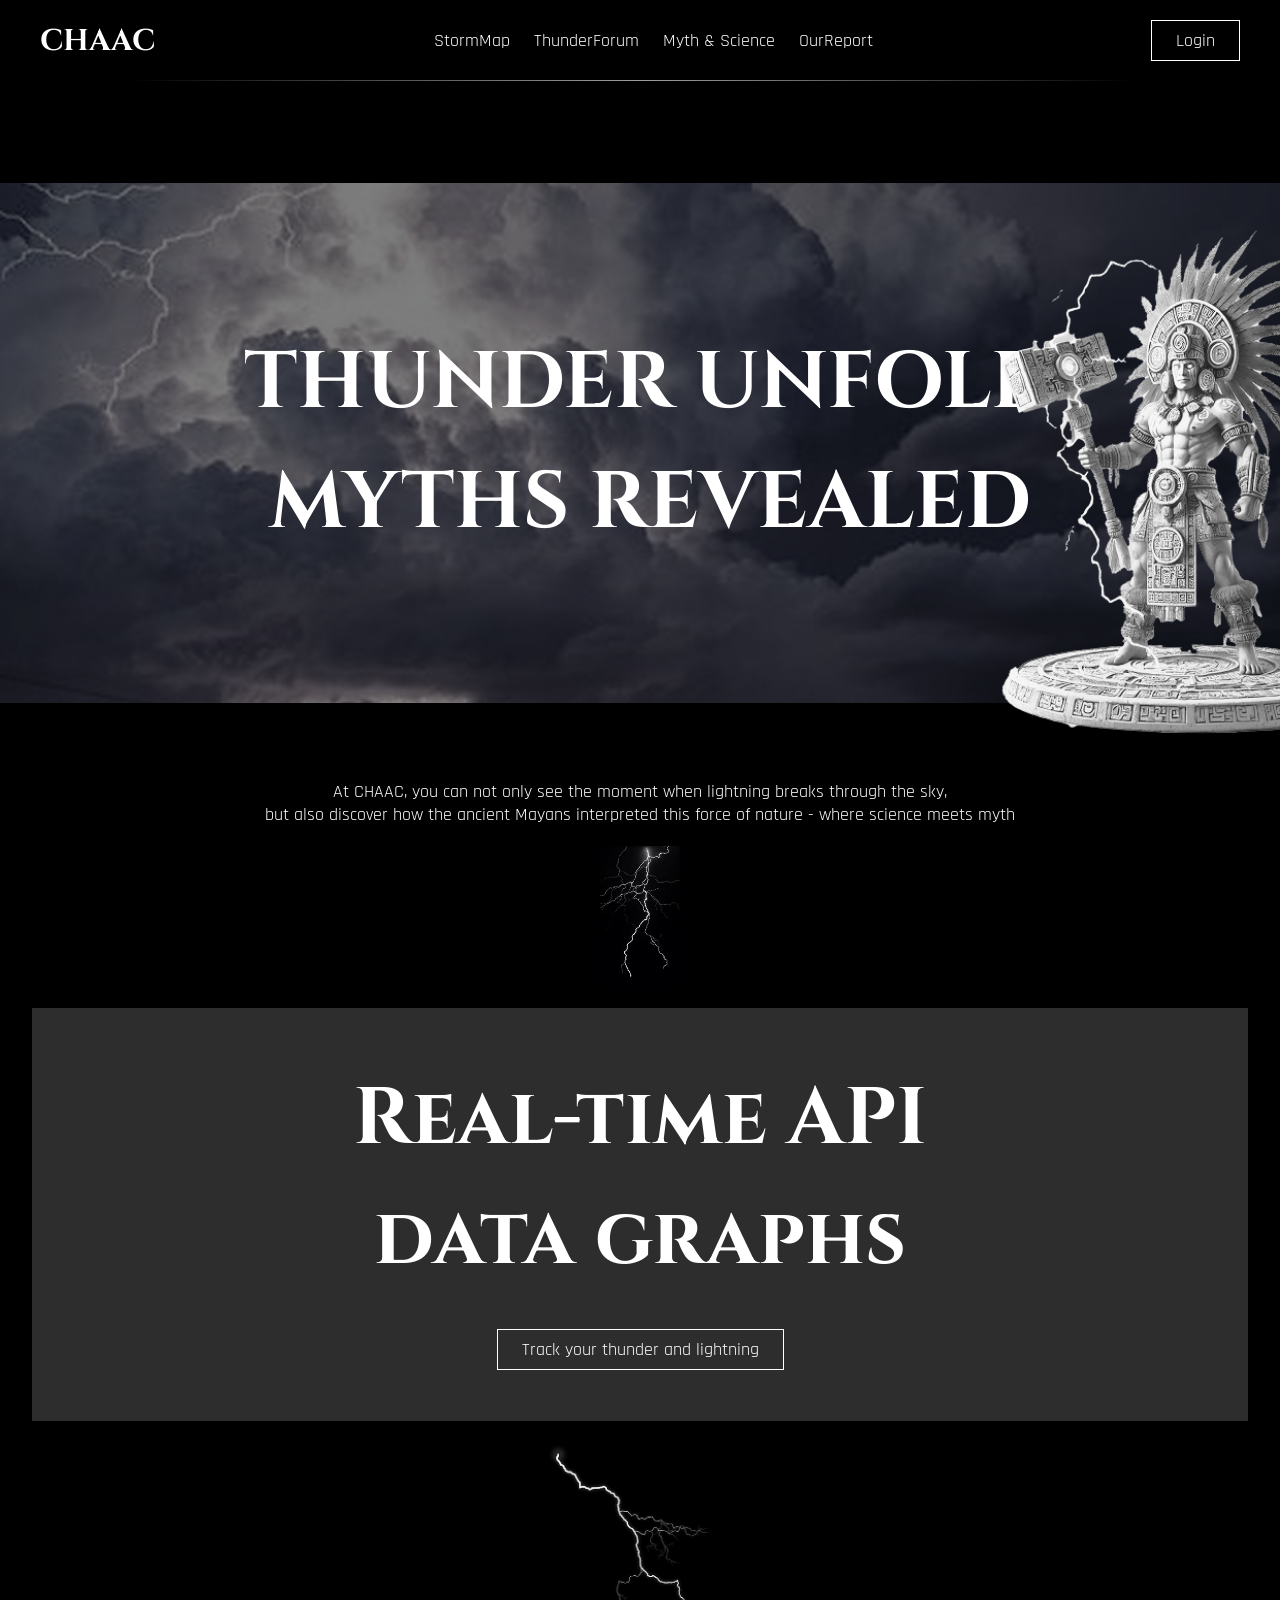
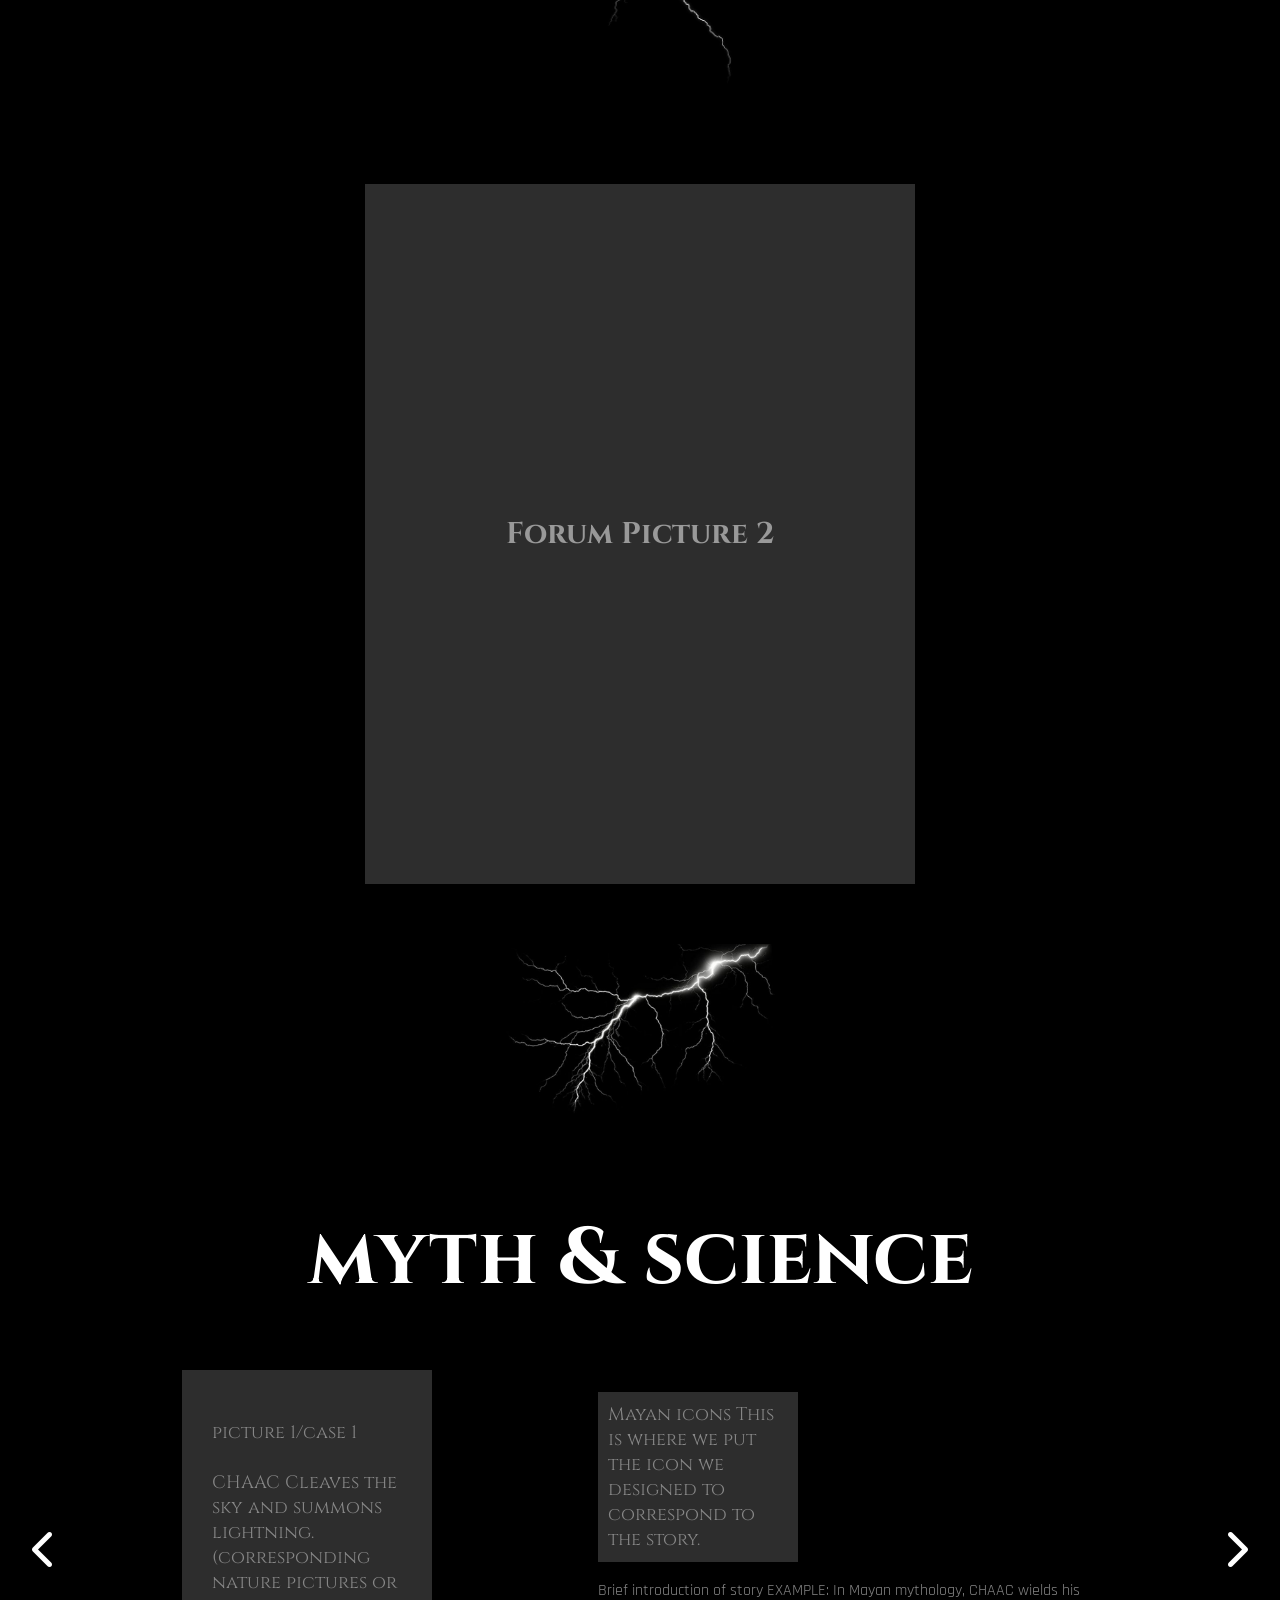
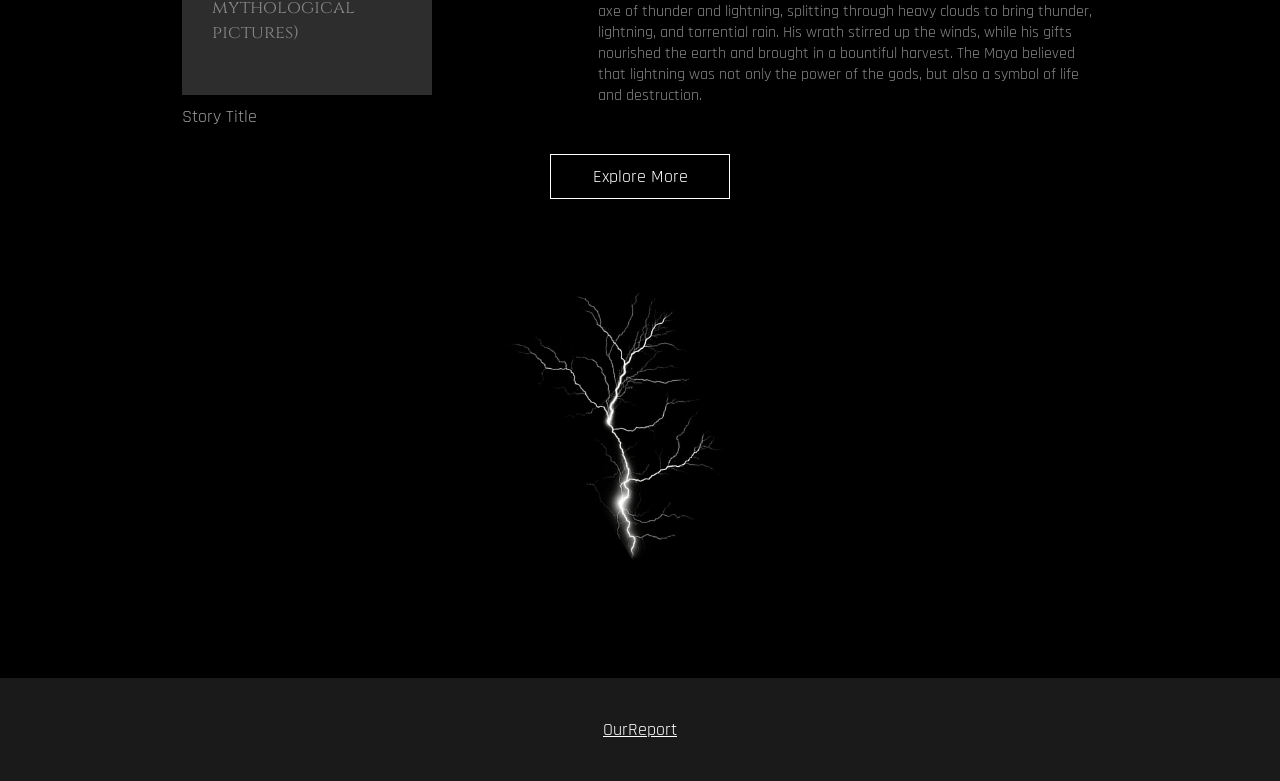
==== commit 176230ff: "Add files via upload" ====
--- a/stormmap.html
+++ b/stormmap.html
@@ -7,6 +7,7 @@
     <meta http-equiv="X-UA-Compatible" content="ie=edge">
     <title>StormMap</title>
     <link rel="stylesheet" href="style.css">
+    <link rel="stylesheet" href="https://cdnjs.cloudflare.com/ajax/libs/font-awesome/6.4.2/css/all.min.css">
 </head>
 <body>
 <header>
@@ -66,96 +67,103 @@
     </div>
     <div class="map_con4">
         <div class="map_title">myth & science</div>
-        <div class="map_con4_con">
-            <div class="map_con4_list">
-                <div>
-                    <div class="map_con4_list_left">
-                        <div class="map_con4_list_left_text">
-                            picture 1/case 1
+        <div class="map_con4_switch">
+            <div class="map_con4_switch_left"><i class="fas fa-chevron-left"></i></div>
+
+            <div class="map_con4_con">
+                <div class="map_con4_list">
+                    <div>
+                        <div class="map_con4_list_left">
+                            <div class="map_con4_list_left_text">
+                                picture 1/case 1
+                                <br>
+                                <br>
+                                CHAAC Cleaves the sky and summons lightning.
+                                <br>
+                                (corresponding nature pictures or mythological pictures)
+                            </div>
+                            <div class="map_con4_list_left_title">Story Title</div>
+                        </div>
+                        <div class="map_con4_list_right">
+                            <div class="map_con4_list_right_text">
+                                Mayan icons This is where we put the icon we designed to correspond to the story.
+                            </div>
                             <br>
+                            <div class="map_con4_list_right_des">
+                                Brief introduction of story
+                                EXAMPLE: In Mayan mythology, CHAAC wields his axe of thunder and lightning, splitting
+                                through heavy clouds to bring thunder, lightning, and torrential rain. His wrath stirred up
+                                the winds, while his gifts nourished the earth and brought in a bountiful harvest. The Maya
+                                believed that lightning was not only the power of the gods, but also a symbol of life and
+                                destruction.
+                            </div>
+                        </div>
+                    </div>
+                    <div>
+                        <div class="map_con4_list_left">
+                            <div class="map_con4_list_left_text">
+                                picture 1/case 1
+                                <br>
+                                <br>
+                                CHAAC Cleaves the sky and summons lightning.
+                                <br>
+                                (corresponding nature pictures or mythological pictures)
+                            </div>
+                            <div class="map_con4_list_left_title">Story Title</div>
+                        </div>
+                        <div class="map_con4_list_right">
+                            <div class="map_con4_list_right_text">
+                                Mayan icons This is where we put the icon we designed to correspond to the story.
+                            </div>
                             <br>
-                            CHAAC Cleaves the sky and summons lightning.
+                            <div class="map_con4_list_right_des">
+                                Brief introduction of story
+                                EXAMPLE: In Mayan mythology, CHAAC wields his axe of thunder and lightning, splitting
+                                through heavy clouds to bring thunder, lightning, and torrential rain. His wrath stirred up
+                                the winds, while his gifts nourished the earth and brought in a bountiful harvest. The Maya
+                                believed that lightning was not only the power of the gods, but also a symbol of life and
+                                destruction.
+                            </div>
+                        </div>
+                    </div>
+                    <div>
+                        <div class="map_con4_list_left">
+                            <div class="map_con4_list_left_text">
+                                picture 1/case 1
+                                <br>
+                                <br>
+                                CHAAC Cleaves the sky and summons lightning.
+                                <br>
+                                (corresponding nature pictures or mythological pictures)
+                            </div>
+                            <div class="map_con4_list_left_title">Story Title</div>
+                        </div>
+                        <div class="map_con4_list_right">
+                            <div class="map_con4_list_right_text">
+                                Mayan icons This is where we put the icon we designed to correspond to the story.
+                            </div>
                             <br>
-                            (corresponding nature pictures or mythological pictures)
-                        </div>
-                        <div class="map_con4_list_left_title">Story Title</div>
-                    </div>
-                    <div class="map_con4_list_right">
-                        <div class="map_con4_list_right_text">
-                            Mayan icons This is where we put the icon we designed to correspond to the story.
-                        </div>
-                        <br>
-                        <div class="map_con4_list_right_des">
-                            Brief introduction of story
-                            EXAMPLE: In Mayan mythology, CHAAC wields his axe of thunder and lightning, splitting
-                            through heavy clouds to bring thunder, lightning, and torrential rain. His wrath stirred up
-                            the winds, while his gifts nourished the earth and brought in a bountiful harvest. The Maya
-                            believed that lightning was not only the power of the gods, but also a symbol of life and
-                            destruction.
+                            <div class="map_con4_list_right_des">
+                                Brief introduction of story
+                                EXAMPLE: In Mayan mythology, CHAAC wields his axe of thunder and lightning, splitting
+                                through heavy clouds to bring thunder, lightning, and torrential rain. His wrath stirred up
+                                the winds, while his gifts nourished the earth and brought in a bountiful harvest. The Maya
+                                believed that lightning was not only the power of the gods, but also a symbol of life and
+                                destruction.
+                            </div>
                         </div>
                     </div>
                 </div>
-                <div>
-                    <div class="map_con4_list_left">
-                        <div class="map_con4_list_left_text">
-                            picture 1/case 1
-                            <br>
-                            <br>
-                            CHAAC Cleaves the sky and summons lightning.
-                            <br>
-                            (corresponding nature pictures or mythological pictures)
-                        </div>
-                        <div class="map_con4_list_left_title">Story Title</div>
-                    </div>
-                    <div class="map_con4_list_right">
-                        <div class="map_con4_list_right_text">
-                            Mayan icons This is where we put the icon we designed to correspond to the story.
-                        </div>
-                        <br>
-                        <div class="map_con4_list_right_des">
-                            Brief introduction of story
-                            EXAMPLE: In Mayan mythology, CHAAC wields his axe of thunder and lightning, splitting
-                            through heavy clouds to bring thunder, lightning, and torrential rain. His wrath stirred up
-                            the winds, while his gifts nourished the earth and brought in a bountiful harvest. The Maya
-                            believed that lightning was not only the power of the gods, but also a symbol of life and
-                            destruction.
-                        </div>
-                    </div>
-                </div>
-                <div>
-                    <div class="map_con4_list_left">
-                        <div class="map_con4_list_left_text">
-                            picture 1/case 1
-                            <br>
-                            <br>
-                            CHAAC Cleaves the sky and summons lightning.
-                            <br>
-                            (corresponding nature pictures or mythological pictures)
-                        </div>
-                        <div class="map_con4_list_left_title">Story Title</div>
-                    </div>
-                    <div class="map_con4_list_right">
-                        <div class="map_con4_list_right_text">
-                            Mayan icons This is where we put the icon we designed to correspond to the story.
-                        </div>
-                        <br>
-                        <div class="map_con4_list_right_des">
-                            Brief introduction of story
-                            EXAMPLE: In Mayan mythology, CHAAC wields his axe of thunder and lightning, splitting
-                            through heavy clouds to bring thunder, lightning, and torrential rain. His wrath stirred up
-                            the winds, while his gifts nourished the earth and brought in a bountiful harvest. The Maya
-                            believed that lightning was not only the power of the gods, but also a symbol of life and
-                            destruction.
-                        </div>
-                    </div>
-                    <a href="" class="map_con4_btn">Explore More</a>
-                </div>
             </div>
+
+            <div class="map_con4_switch_right"><i class="fas fa-chevron-right"></i></div>
         </div>
+        <a href="" class="map_con4_btn">Explore More</a>
+
         <div class="map_con4_img"><img src="image/img7.png"/></div>
     </div>
 </section>
-<footer>OurReport</footer>
+<footer><a href="./ourreprt.html">OurReport</a></footer>
 <script src="js/map.js"></script>
 </body>
 </html>
--- a/style.css
+++ b/style.css
@@ -159,6 +159,7 @@
 
 .map_con1 {
     max-width: 1300px;
+    min-width: 1300px;
     margin: auto;
     width: 95%;
     display: flex;
@@ -390,18 +391,39 @@
     background: black;
     padding: 3vw 0;
 }
-
+.map_con4_switch{
+    width: 100%;
+    display: flex;
+    justify-content: space-between;
+    align-items: center;
+    margin-top: 4vw;
+}
+.map_con4_switch_right,.map_con4_switch_left{
+    cursor: pointer;
+}
+.map_con4_switch_left i,.map_con4_switch_right i{
+    color: white;
+    font-size: 40px;
+    transition: all 0.3s;
+}
+.map_con4_switch_left i:hover{
+    transform: scale(1.2);
+}
+.map_con4_switch_right i:hover{
+    transform: scale(1.2);
+}
 .map_con4_con {
-    width: 100%;
-    overflow-x: auto;
-    margin-top: 4vw;
-}
+    width: calc(100% - 300px);
+    overflow: hidden;
+}
+
 
 .map_con4_list {
     width: 300%;
     display: grid;
-    grid-template-columns: repeat(3, 1fr);
-    grid-gap: 30px;
+    grid-template-columns: 1fr 1fr 1fr;
+    transition: all 0.3s;
+    /*grid-gap: 5%;*/
 }
 
 .map_con4_list > div {
@@ -448,9 +470,12 @@
     font-size: 18px;
     color: white;
     text-decoration: none;
-    padding: 8px 24px;
-    transition: all 0.3s;
-    margin-top: 30px;
+    padding: 10px 24px;
+    transition: all 0.3s;
+    display: block;
+    width: 180px;
+    margin: 2vw auto 0 auto;
+    text-align: center;
 }
 
 .map_con4_btn:hover {
@@ -470,6 +495,9 @@
     font-size: 18px;
     text-align: center;
     padding: 40px 0;
+}
+footer a{
+    color: white;
 }
 
 /**home page end**/
